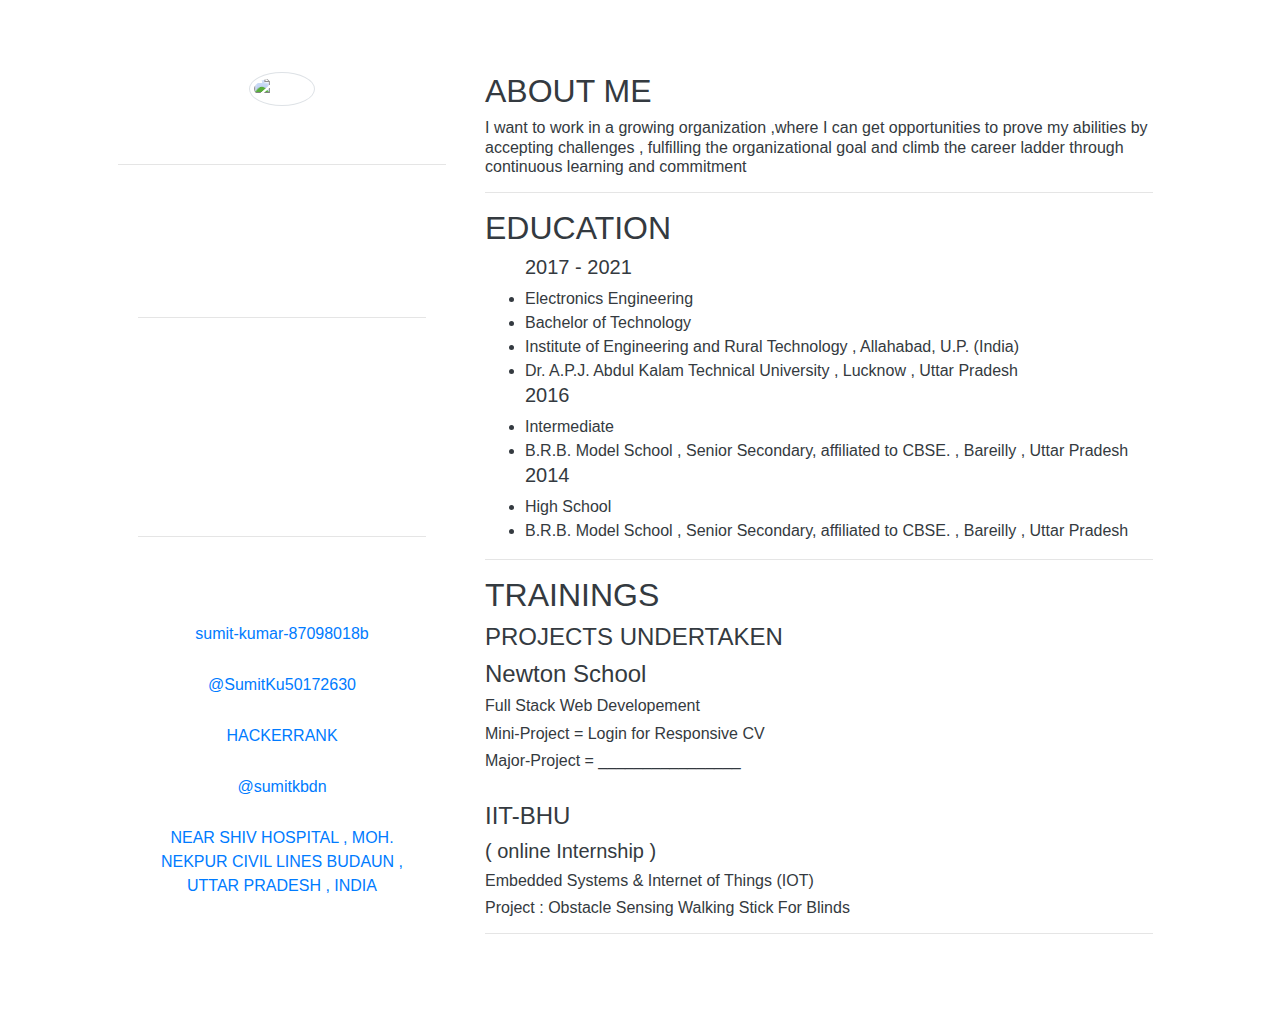
==== MY RESPONSIVE  CV.html @ 1f756ac0 "Add files via upload" ====
<!DOCTYPE html>
<html lang="en">
<head>
  <meta charset="utf-8">
  <meta name="viewport" content="width=device-width, initial-scale=1">
  <link rel="stylesheet" href="https://maxcdn.bootstrapcdn.com/bootstrap/4.5.2/css/bootstrap.min.css">
  <link rel="stylesheet" href="https://use.fontawesome.com/releases/v5.6.3/css/all.css" integrity="sha384-UHRtZLI+pbxtHCWp1t77Bi1L4ZtiqrqD80Kn4Z8NTSRyMA2Fd33n5dQ8lWUE00s/" crossorigin="anonymous"></head>
  <script src="https://ajax.googleapis.com/ajax/libs/jquery/3.5.1/jquery.min.js"></script>
  <script src="https://cdnjs.cloudflare.com/ajax/libs/popper.js/1.16.0/umd/popper.min.js"></script>
  <script src="https://maxcdn.bootstrapcdn.com/bootstrap/4.3.1/js/bootstrap.min.js"></script>

  <title>My Resume</title>
  <link rel="stylesheet" type="text/css" href="C:\my html file\New folder\index.css"></link> 
</head> 

<style>
  

</style>

<body>

<div class="container p-5">
<div class="row">
         <div class="col-lg-4  text-white text-center py-4 " id="id01">
         <div class="header-left">
         <img src="C:\img\SKR.jpg" alt="photo" class="img-thumbnail rounded-circle mb-2">
                 
         <h3>SUMIT KUMAR</h3>
         <hr>

         <div class="card-body">
                   
            <div class="div_1">
            <h6><i class="fas fa-briefcase ml-5">  Web Developer</i>
            <h6><i class="fas fa-home ml-5">  Budaun , Uttar Pradesh </i>
            <h6><i class="fas fa-envelope ml-5">  sumitkbdn@gmail.com</i>
            <h6><i class="fas fa-mobile-alt ml-5"> +91 8707771404</i>
            </div>
        
            <hr>

            <div class="div_2">
            <ul>
                <h3>SKILLS</h3>
                <li>C Language</li>
                <li>Core Java</li>
                <li>HTML</li>
                <li>CSS</li>
                <li>BOOTSTRAP</li>
                <li>JAVASCRIPT</li>
            </ul>
            </div>
            
            <hr>
            
            <div class="div_3">
            <h3>FOLLOW</h3>
            <h6><i class="fab fa-linkedin "> LINKEDIN</i></h5>
            <a href="https://www.linkedin.com/in/sumit-kumar-87098018b" target="_blank">sumit-kumar-87098018b</a>

            <h6><i class="fab fa-twitter "> TWITTER</i></h5>
            <a href="https://twitter.com/home" target="_blank">@SumitKu50172630</a>

           <h6><i class="fab fa-hackerrank"></i> HACKERRANK </i></h5>
            <a href="https://www.hackerrank.com/sumitkbdn" target="_blank"> HACKERRANK</a>

            <h6><i class="fas fa-chess-rook"></i> CODECHEF</i></h5>
            <a href="https://www.codechef.com/users/sumitkbdn" target="_blank">@sumitkbdn</a>
            
            <h6><i class="fas fa-map-marker-alt"></i> ADDRESS </i></h5>
            <a href="NEAR SHIV HOSPITAL , MOH. NEKPUR CIVIL LINES BUDAUN , UTTAR PRADESH , INDIA" target="_blank" >NEAR SHIV HOSPITAL , MOH. NEKPUR CIVIL LINES BUDAUN , UTTAR PRADESH , INDIA
            </a>
            </div>
            
         </div>
         </div>  
         </div>





   

    <div class="col-lg-8  text-dark  py-4 px-4" id="id02">
    <div class="header-right">
    
           <div>     
           <h2>ABOUT ME</h2>
           <h6 class="cl_1">I want to work in a growing organization ,where I can get opportunities to prove my 
            abilities by accepting challenges , fulfilling the organizational goal and climb the career 
            ladder through continuous learning and commitment</h6>
           </div>

           <hr>

           <div>
               <h2>EDUCATION</h2>
               <ul>
                  <div>
                  <h5>2017 - 2021</h5>
                  <li>Electronics Engineering</li>
                  <li>Bachelor of Technology </li>
                  <li>Institute of Engineering and Rural Technology ,  Allahabad, U.P. (India)</li>
                  <li>Dr. A.P.J. Abdul Kalam Technical University , Lucknow , Uttar Pradesh </li> 
                  </div>

                  <div >
                  <h5>2016</h5>
                  <li>Intermediate</li>
                  <li>B.R.B. Model School , Senior Secondary, affiliated to CBSE. , Bareilly , Uttar Pradesh </li>
                  </div>

                  <div >
                    <h5>2014</h5>
                  <li>High School</li>
                  <li>B.R.B. Model School , Senior Secondary, affiliated to CBSE. , Bareilly , Uttar Pradesh </li>
                  </div>
                </ul>
           </div>

           <hr>

           <h2>TRAININGS<h2>
            <h4>PROJECTS UNDERTAKEN</h4>
                <div >
                     <div >
                     <h4>Newton School</h4>
                     <h6>Full Stack Web Developement</h6>
                     <h6>Mini-Project = Login for Responsive CV</h6>
                     <h6>Major-Project = ________________</h6>
            
                     <br><h4>IIT-BHU</h4>
                     <h5>( online Internship ) </h5>
                     <h6>Embedded Systems & Internet of Things (IOT)</h6>  
                     <h6>Project : Obstacle Sensing Walking Stick For Blinds</h6>
                    </div>                             
                </div>
           
            <hr>
            

        
</div>
</div>


</body>
</html>
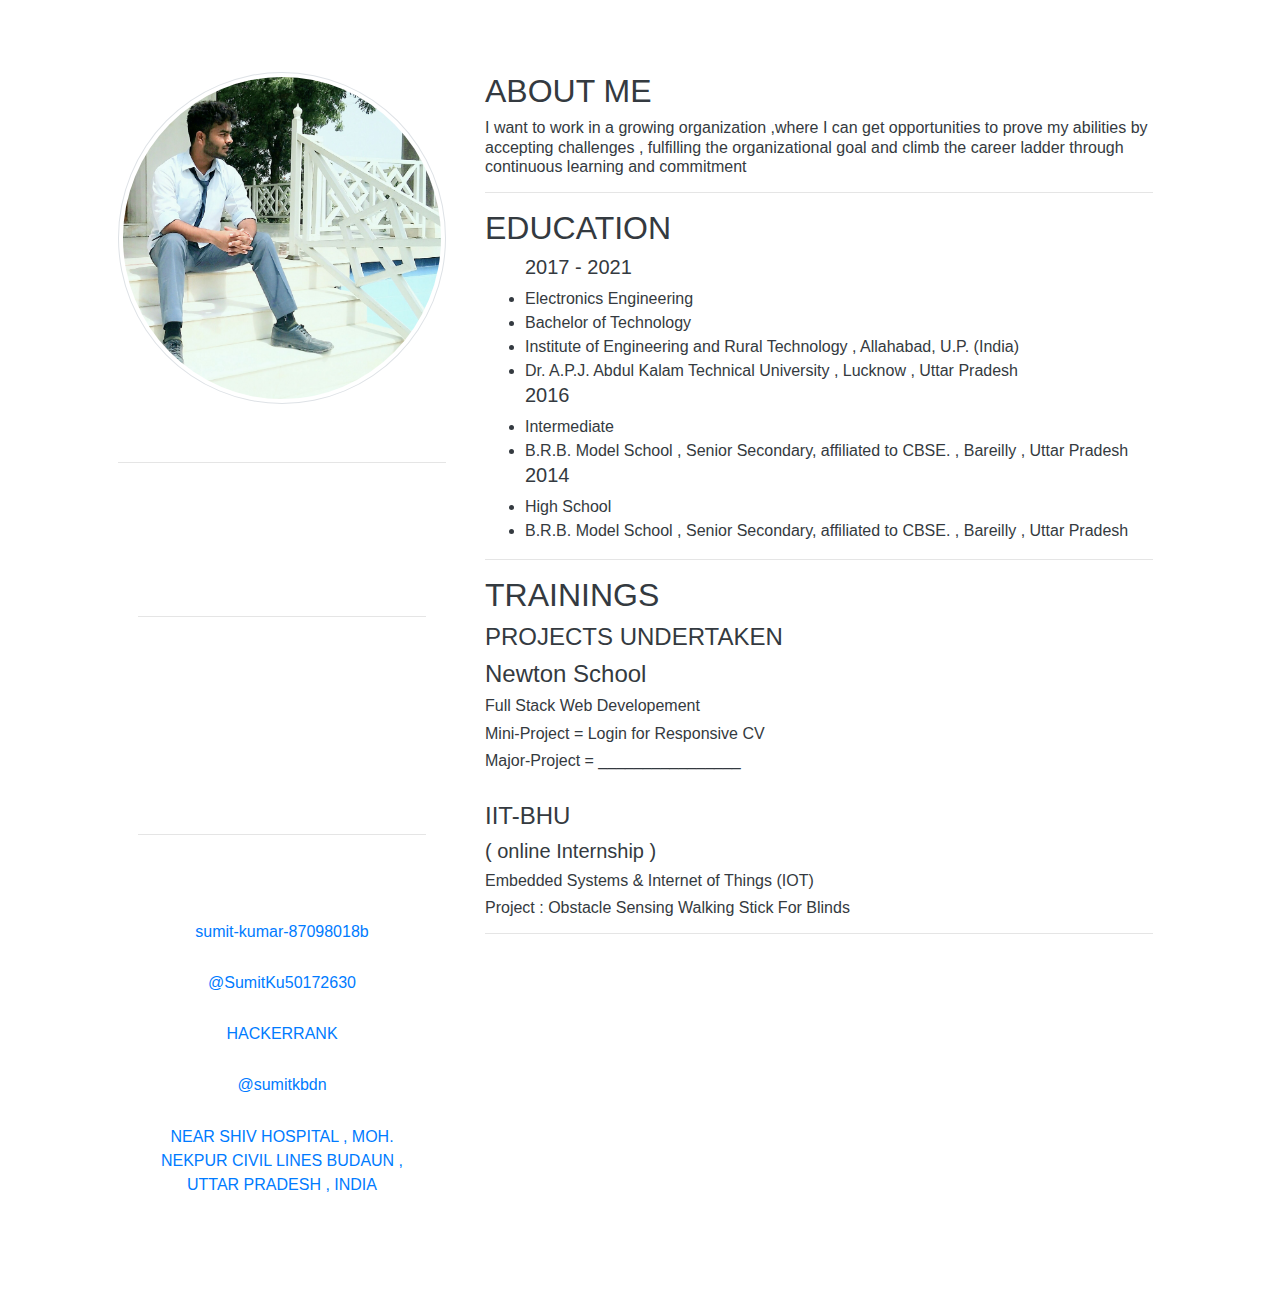
==== commit 98cb0453: "Update MY RESPONSIVE  CV.html" ====
--- a/MY RESPONSIVE  CV.html
+++ b/MY RESPONSIVE  CV.html
@@ -24,7 +24,7 @@
 <div class="row">
          <div class="col-lg-4  text-white text-center py-4 " id="id01">
          <div class="header-left">
-         <img src="C:\img\SKR.jpg" alt="photo" class="img-thumbnail rounded-circle mb-2">
+         <img src="SKR.jpg" alt="photo" class="img-thumbnail rounded-circle mb-2">
                  
          <h3>SUMIT KUMAR</h3>
          <hr>
@@ -147,4 +147,4 @@
 
 
 </body>
-</html>+</html>
